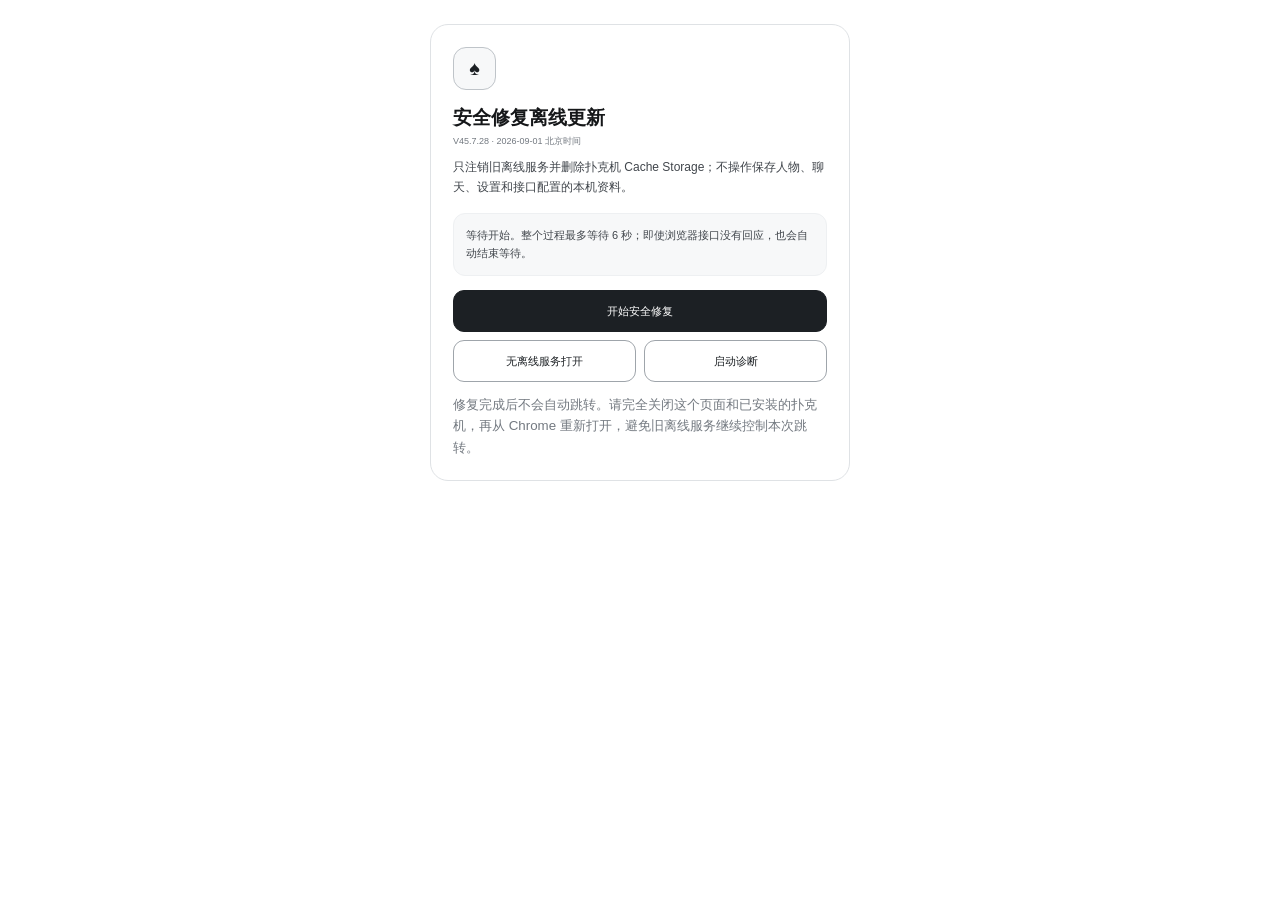
==== repair-sw.html @ fea41652 "Add files via upload" ====
<!doctype html>
<html lang="zh-CN">
<head>
<meta charset="utf-8">
<meta name="viewport" content="width=device-width,initial-scale=1,viewport-fit=cover">
<meta name="robots" content="noindex,nofollow">
<meta name="pokeji-build" content="V45.7.28-20260901-CST">
<title>扑克机 · V45 离线服务修复</title>
<style>
*{box-sizing:border-box}
html,body{margin:0;min-height:100%;background:#fff;color:#151719;font-family:-apple-system,BlinkMacSystemFont,"Segoe UI","PingFang SC",sans-serif}
body{display:grid;place-items:center;padding:24px}
.box{width:min(420px,100%);padding:22px;border:1px solid #dfe2e5;border-radius:18px;background:#fff;box-shadow:none}
.mark{width:43px;height:43px;border:1px solid #bfc4c9;border-radius:13px;background:#f7f8f9;color:#1c2024;display:grid;place-items:center;font-size:20px}
h1{margin:15px 0 4px;font-size:19px;color:#151719}.buildstamp{margin-bottom:9px;color:#737980;font-size:9px;letter-spacing:0}
p{margin:0;color:#41464c;font-size:12px;line-height:1.7}.status{margin-top:15px;padding:12px;border:1px solid #eef0f2;border-radius:12px;background:#f7f8f9;color:#41464c;font-size:11px;line-height:1.7;white-space:pre-wrap}.ok{color:#1c2024}.bad{color:#a33a32}
.actions{display:grid;grid-template-columns:1fr 1fr;gap:8px;margin-top:14px}.actions button,.actions a{min-height:42px;margin:0;padding:9px;border:1px solid #9fa5ab;border-radius:11px;background:#fff;color:#1c2024;display:grid;place-items:center;text-align:center;text-decoration:none;font:inherit;font-size:11px}.actions .primary{grid-column:1/-1;background:#1c2024;color:#fff;border-color:#1c2024}.actions [hidden]{display:none}.actions button:disabled{color:#92979c;background:#f1f2f3;border-color:#e1e3e5;opacity:1}small{display:block;margin-top:12px;color:#737980;line-height:1.6}
</style>
</head>
<body>
<main class="box">
 <div class="mark">♠</div><h1>安全修复离线更新</h1><div class="buildstamp" data-build="V45.7.28-20260901-CST">V45.7.28 · 2026-09-01 北京时间</div>
 <p>只注销旧离线服务并删除扑克机 Cache Storage；不操作保存人物、聊天、设置和接口配置的本机资料。</p>
 <div id="status" class="status">等待开始。整个过程最多等待 6 秒；即使浏览器接口没有回应，也会自动结束等待。</div>
 <div class="actions">
  <button id="startRepair" class="primary" onclick="repair()">开始安全修复</button>
  <a id="leaveRepair" href="/index.html?no-sw=1&amp;leave-repair=45.7.28">无离线服务打开</a>
  <a href="/startup-repair.html?v=45.7.28">启动诊断</a>
 </div>
 <small id="afterNote">修复完成后不会自动跳转。请完全关闭这个页面和已安装的扑克机，再从 Chrome 重新打开，避免旧离线服务继续控制本次跳转。</small>
</main>
<script>
const BUILD='45.7.28';
let running=false,finished=false,timeoutCount=0,errorCount=0,repairRun=0;
function limited(task,ms,fallback){
 return new Promise(resolve=>{let settled=false;const timer=setTimeout(()=>{if(settled)return;settled=true;timeoutCount++;resolve(fallback)},ms);Promise.resolve(task).then(value=>{if(settled)return;settled=true;clearTimeout(timer);resolve(value)}).catch(()=>{if(settled)return;settled=true;clearTimeout(timer);errorCount++;resolve(fallback)})});
}
function finishRepair(runId,detail){
 if(runId!==repairRun||finished)return;finished=true;running=false;
 const status=document.getElementById('status'),start=document.getElementById('startRepair'),leave=document.getElementById('leaveRepair'),note=document.getElementById('afterNote');
 status.className='status ok';status.textContent=detail;start.disabled=false;start.textContent='再次修复';leave.textContent='无离线服务打开';leave.href='/index.html?no-sw=1&repaired='+BUILD+'&t='+Date.now();note.textContent='最稳妥的方式仍是先完全关闭这个页面和已安装的扑克机，再重新打开。“无离线服务打开”可用于先确认主界面能否正常启动。';
}
async function repair(){
 if(running)return;running=true;finished=false;timeoutCount=0;errorCount=0;
 const runId=++repairRun;
 const status=document.getElementById('status'),start=document.getElementById('startRepair');start.disabled=true;start.textContent='修复中…';status.className='status';status.textContent='正在限时注销旧离线服务并清理缓存…';
 const hardStop=setTimeout(()=>finishRepair(runId,'安全等待已结束。部分浏览器接口没有及时回应，但页面不会继续卡住。\n\n请完全关闭本页和已安装的扑克机，再重新打开。'),6200);
 try{
  const sources=await Promise.all([
   'serviceWorker'in navigator?limited(navigator.serviceWorker.getRegistrations(),1800,[]):Promise.resolve([]),
   'caches'in window?limited(caches.keys(),1800,[]):Promise.resolve([])
  ]),registrations=Array.isArray(sources[0])?sources[0]:[],cacheNames=Array.isArray(sources[1])?sources[1]:[],pokejiCaches=cacheNames.filter(name=>String(name).startsWith('pokeji-'));
  const results=await Promise.all([
   Promise.all(registrations.map(registration=>limited(registration.unregister(),2200,false))),
   Promise.all(pokejiCaches.map(name=>limited(caches.delete(name),2200,false)))
  ]),unregistered=results[0].filter(Boolean).length,deleted=results[1].filter(Boolean).length;
  clearTimeout(hardStop);
  finishRepair(runId,`安全修复已结束\n已注销 ${unregistered}/${registrations.length} 个离线服务\n已清理 ${deleted}/${pokejiCaches.length} 个扑克机缓存\n超时 ${timeoutCount} 项 · 失败 ${errorCount} 项\n\n人物、聊天、设置和接口配置未被删除。`);
 }catch(error){clearTimeout(hardStop);errorCount++;finishRepair(runId,'安全修复已结束，但浏览器返回异常：'+String(error&&error.message||error)+'\n\n页面不会继续等待。')}
}
</script>
</body>
</html>
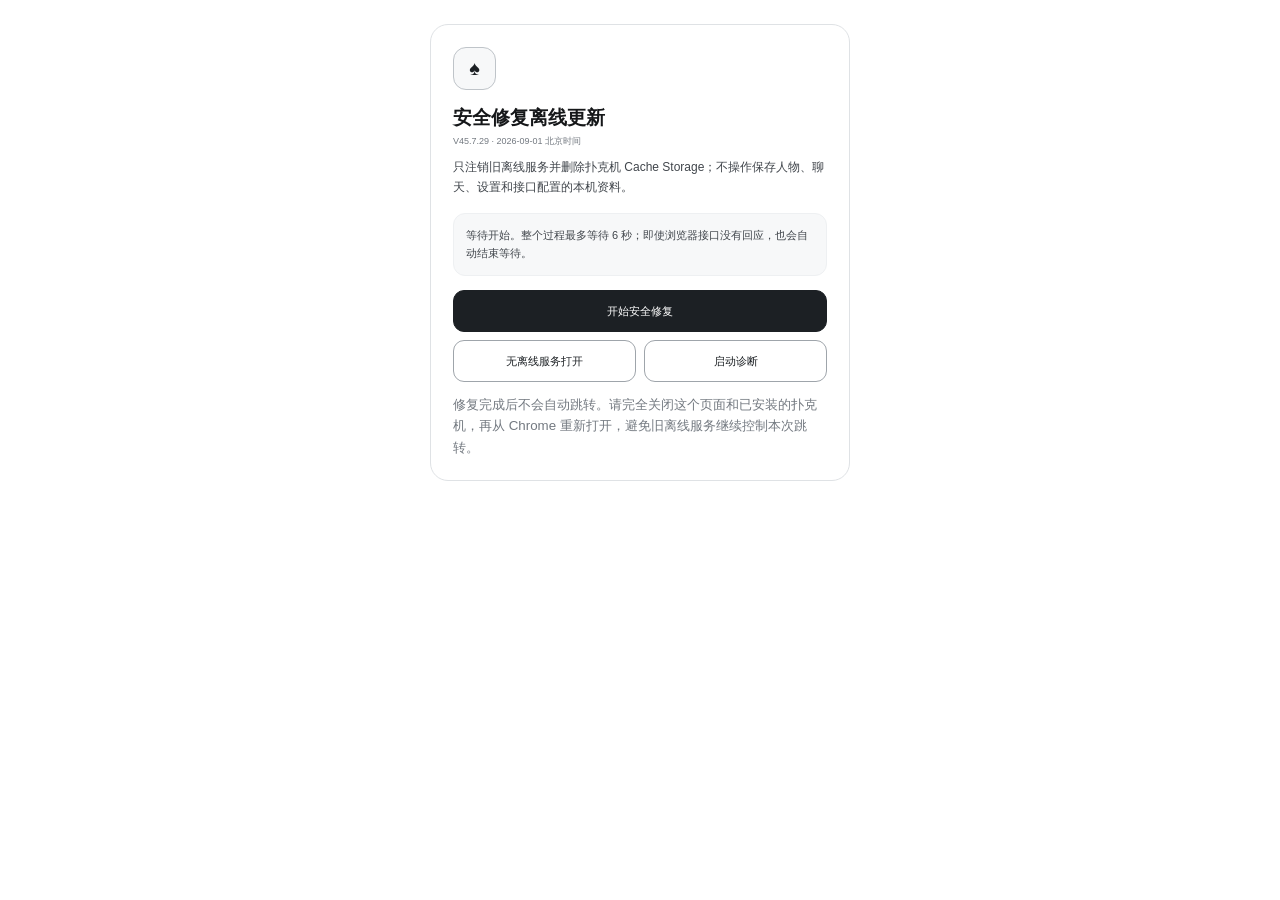
==== commit 64bff7cc: "Add files via upload" ====
--- a/repair-sw.html
+++ b/repair-sw.html
@@ -4,7 +4,7 @@
 <meta charset="utf-8">
 <meta name="viewport" content="width=device-width,initial-scale=1,viewport-fit=cover">
 <meta name="robots" content="noindex,nofollow">
-<meta name="pokeji-build" content="V45.7.28-20260901-CST">
+<meta name="pokeji-build" content="V45.7.29-20260901-CST">
 <title>扑克机 · V45 离线服务修复</title>
 <style>
 *{box-sizing:border-box}
@@ -19,18 +19,18 @@
 </head>
 <body>
 <main class="box">
- <div class="mark">♠</div><h1>安全修复离线更新</h1><div class="buildstamp" data-build="V45.7.28-20260901-CST">V45.7.28 · 2026-09-01 北京时间</div>
+ <div class="mark">♠</div><h1>安全修复离线更新</h1><div class="buildstamp" data-build="V45.7.29-20260901-CST">V45.7.29 · 2026-09-01 北京时间</div>
  <p>只注销旧离线服务并删除扑克机 Cache Storage；不操作保存人物、聊天、设置和接口配置的本机资料。</p>
  <div id="status" class="status">等待开始。整个过程最多等待 6 秒；即使浏览器接口没有回应，也会自动结束等待。</div>
  <div class="actions">
   <button id="startRepair" class="primary" onclick="repair()">开始安全修复</button>
-  <a id="leaveRepair" href="/index.html?no-sw=1&amp;leave-repair=45.7.28">无离线服务打开</a>
-  <a href="/startup-repair.html?v=45.7.28">启动诊断</a>
+  <a id="leaveRepair" href="/index.html?no-sw=1&amp;leave-repair=45.7.29">无离线服务打开</a>
+  <a href="/startup-repair.html?v=45.7.29">启动诊断</a>
  </div>
  <small id="afterNote">修复完成后不会自动跳转。请完全关闭这个页面和已安装的扑克机，再从 Chrome 重新打开，避免旧离线服务继续控制本次跳转。</small>
 </main>
 <script>
-const BUILD='45.7.28';
+const BUILD='45.7.29';
 let running=false,finished=false,timeoutCount=0,errorCount=0,repairRun=0;
 function limited(task,ms,fallback){
  return new Promise(resolve=>{let settled=false;const timer=setTimeout(()=>{if(settled)return;settled=true;timeoutCount++;resolve(fallback)},ms);Promise.resolve(task).then(value=>{if(settled)return;settled=true;clearTimeout(timer);resolve(value)}).catch(()=>{if(settled)return;settled=true;clearTimeout(timer);errorCount++;resolve(fallback)})});
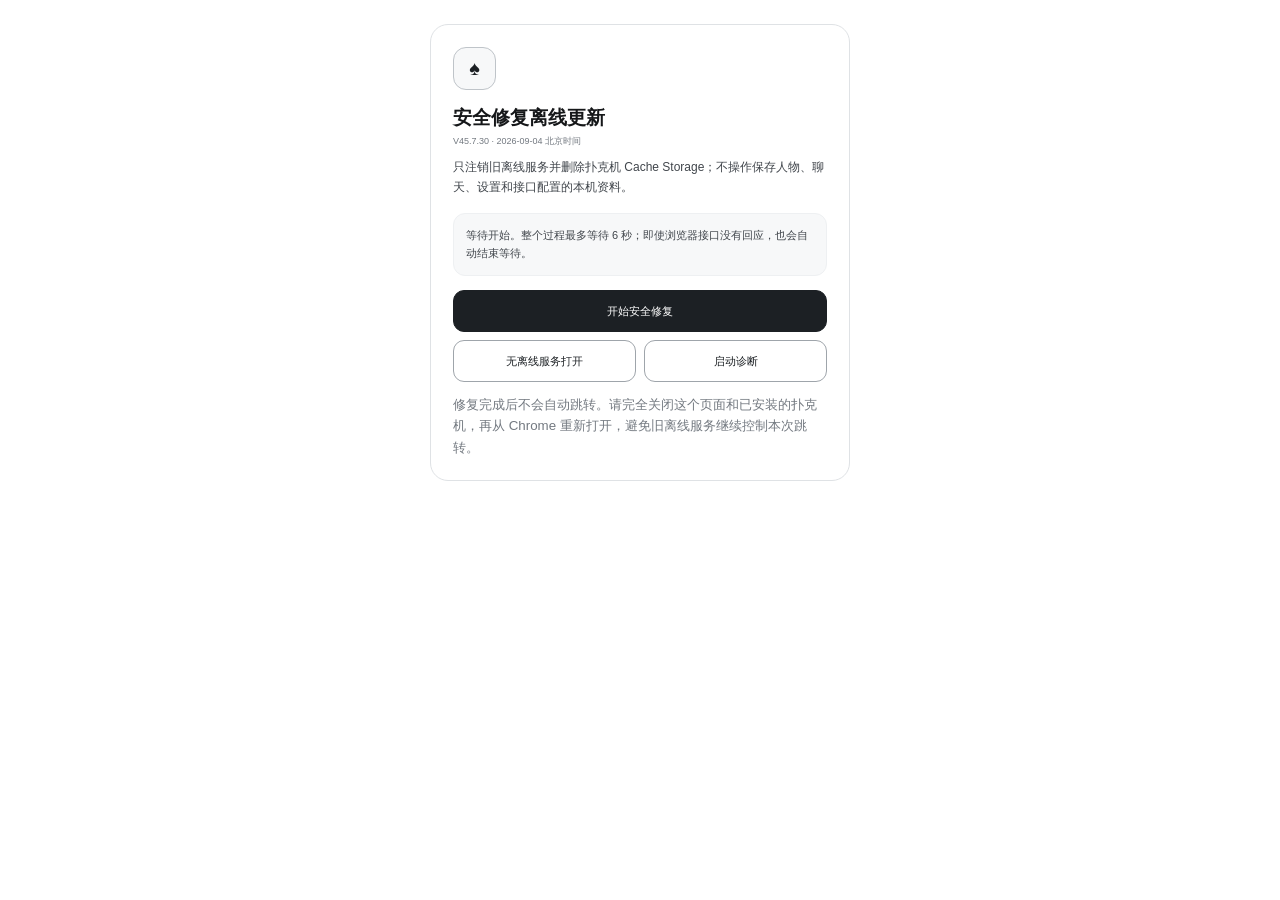
==== commit e270ae4b: "Add files via upload" ====
--- a/repair-sw.html
+++ b/repair-sw.html
@@ -4,7 +4,7 @@
 <meta charset="utf-8">
 <meta name="viewport" content="width=device-width,initial-scale=1,viewport-fit=cover">
 <meta name="robots" content="noindex,nofollow">
-<meta name="pokeji-build" content="V45.7.29-20260901-CST">
+<meta name="pokeji-build" content="V45.7.30-20260904-CST">
 <title>扑克机 · V45 离线服务修复</title>
 <style>
 *{box-sizing:border-box}
@@ -19,18 +19,18 @@
 </head>
 <body>
 <main class="box">
- <div class="mark">♠</div><h1>安全修复离线更新</h1><div class="buildstamp" data-build="V45.7.29-20260901-CST">V45.7.29 · 2026-09-01 北京时间</div>
+ <div class="mark">♠</div><h1>安全修复离线更新</h1><div class="buildstamp" data-build="V45.7.30-20260904-CST">V45.7.30 · 2026-09-04 北京时间</div>
  <p>只注销旧离线服务并删除扑克机 Cache Storage；不操作保存人物、聊天、设置和接口配置的本机资料。</p>
  <div id="status" class="status">等待开始。整个过程最多等待 6 秒；即使浏览器接口没有回应，也会自动结束等待。</div>
  <div class="actions">
   <button id="startRepair" class="primary" onclick="repair()">开始安全修复</button>
-  <a id="leaveRepair" href="/index.html?no-sw=1&amp;leave-repair=45.7.29">无离线服务打开</a>
-  <a href="/startup-repair.html?v=45.7.29">启动诊断</a>
+  <a id="leaveRepair" href="/index.html?no-sw=1&amp;leave-repair=45.7.30">无离线服务打开</a>
+  <a href="/startup-repair.html?v=45.7.30">启动诊断</a>
  </div>
  <small id="afterNote">修复完成后不会自动跳转。请完全关闭这个页面和已安装的扑克机，再从 Chrome 重新打开，避免旧离线服务继续控制本次跳转。</small>
 </main>
 <script>
-const BUILD='45.7.29';
+const BUILD='45.7.30';
 let running=false,finished=false,timeoutCount=0,errorCount=0,repairRun=0;
 function limited(task,ms,fallback){
  return new Promise(resolve=>{let settled=false;const timer=setTimeout(()=>{if(settled)return;settled=true;timeoutCount++;resolve(fallback)},ms);Promise.resolve(task).then(value=>{if(settled)return;settled=true;clearTimeout(timer);resolve(value)}).catch(()=>{if(settled)return;settled=true;clearTimeout(timer);errorCount++;resolve(fallback)})});
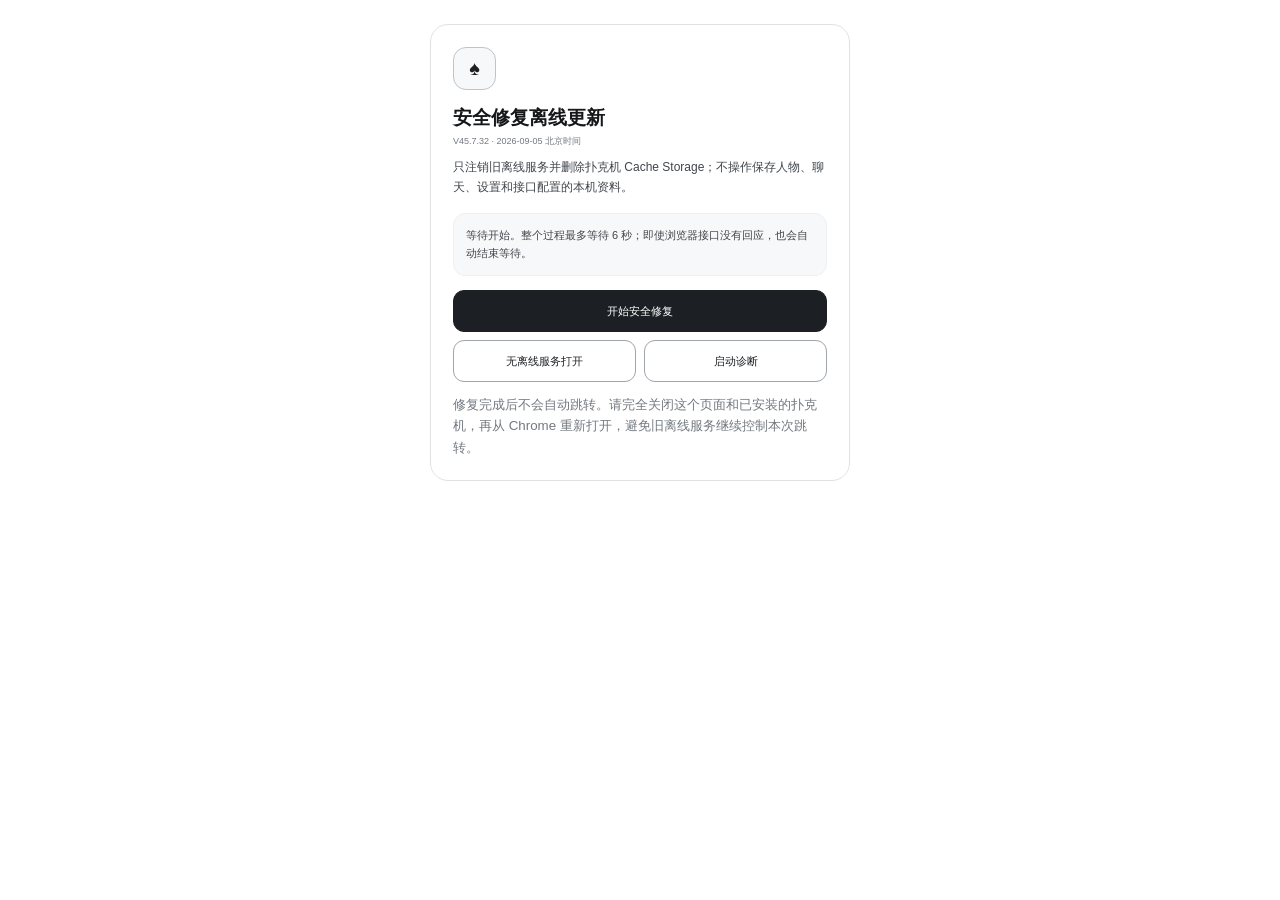
==== commit da8cae14: "Add files via upload" ====
--- a/repair-sw.html
+++ b/repair-sw.html
@@ -4,7 +4,7 @@
 <meta charset="utf-8">
 <meta name="viewport" content="width=device-width,initial-scale=1,viewport-fit=cover">
 <meta name="robots" content="noindex,nofollow">
-<meta name="pokeji-build" content="V45.7.30-20260904-CST">
+<meta name="pokeji-build" content="V45.7.32-20260905-CST">
 <title>扑克机 · V45 离线服务修复</title>
 <style>
 *{box-sizing:border-box}
@@ -19,18 +19,18 @@
 </head>
 <body>
 <main class="box">
- <div class="mark">♠</div><h1>安全修复离线更新</h1><div class="buildstamp" data-build="V45.7.30-20260904-CST">V45.7.30 · 2026-09-04 北京时间</div>
+ <div class="mark">♠</div><h1>安全修复离线更新</h1><div class="buildstamp" data-build="V45.7.32-20260905-CST">V45.7.32 · 2026-09-05 北京时间</div>
  <p>只注销旧离线服务并删除扑克机 Cache Storage；不操作保存人物、聊天、设置和接口配置的本机资料。</p>
  <div id="status" class="status">等待开始。整个过程最多等待 6 秒；即使浏览器接口没有回应，也会自动结束等待。</div>
  <div class="actions">
   <button id="startRepair" class="primary" onclick="repair()">开始安全修复</button>
-  <a id="leaveRepair" href="/index.html?no-sw=1&amp;leave-repair=45.7.30">无离线服务打开</a>
-  <a href="/startup-repair.html?v=45.7.30">启动诊断</a>
+  <a id="leaveRepair" href="/index.html?no-sw=1&amp;leave-repair=45.7.32">无离线服务打开</a>
+  <a href="/startup-repair.html?v=45.7.32">启动诊断</a>
  </div>
  <small id="afterNote">修复完成后不会自动跳转。请完全关闭这个页面和已安装的扑克机，再从 Chrome 重新打开，避免旧离线服务继续控制本次跳转。</small>
 </main>
 <script>
-const BUILD='45.7.30';
+const BUILD='45.7.32';
 let running=false,finished=false,timeoutCount=0,errorCount=0,repairRun=0;
 function limited(task,ms,fallback){
  return new Promise(resolve=>{let settled=false;const timer=setTimeout(()=>{if(settled)return;settled=true;timeoutCount++;resolve(fallback)},ms);Promise.resolve(task).then(value=>{if(settled)return;settled=true;clearTimeout(timer);resolve(value)}).catch(()=>{if(settled)return;settled=true;clearTimeout(timer);errorCount++;resolve(fallback)})});
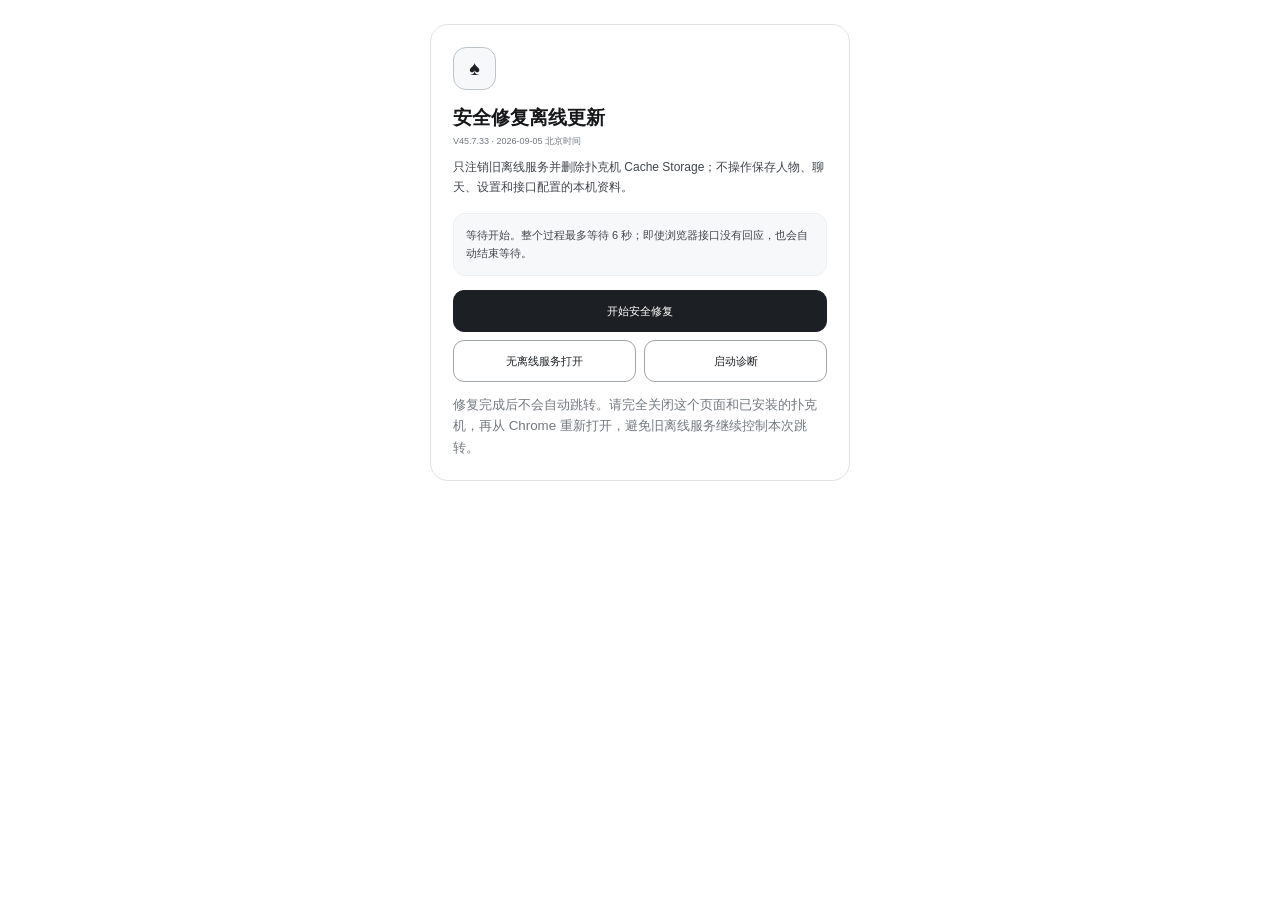
==== commit 532e8e94: "Add files via upload" ====
--- a/repair-sw.html
+++ b/repair-sw.html
@@ -4,7 +4,7 @@
 <meta charset="utf-8">
 <meta name="viewport" content="width=device-width,initial-scale=1,viewport-fit=cover">
 <meta name="robots" content="noindex,nofollow">
-<meta name="pokeji-build" content="V45.7.32-20260905-CST">
+<meta name="pokeji-build" content="V45.7.33-20260905-CST">
 <title>扑克机 · V45 离线服务修复</title>
 <style>
 *{box-sizing:border-box}
@@ -19,18 +19,18 @@
 </head>
 <body>
 <main class="box">
- <div class="mark">♠</div><h1>安全修复离线更新</h1><div class="buildstamp" data-build="V45.7.32-20260905-CST">V45.7.32 · 2026-09-05 北京时间</div>
+ <div class="mark">♠</div><h1>安全修复离线更新</h1><div class="buildstamp" data-build="V45.7.33-20260905-CST">V45.7.33 · 2026-09-05 北京时间</div>
  <p>只注销旧离线服务并删除扑克机 Cache Storage；不操作保存人物、聊天、设置和接口配置的本机资料。</p>
  <div id="status" class="status">等待开始。整个过程最多等待 6 秒；即使浏览器接口没有回应，也会自动结束等待。</div>
  <div class="actions">
   <button id="startRepair" class="primary" onclick="repair()">开始安全修复</button>
-  <a id="leaveRepair" href="/index.html?no-sw=1&amp;leave-repair=45.7.32">无离线服务打开</a>
-  <a href="/startup-repair.html?v=45.7.32">启动诊断</a>
+  <a id="leaveRepair" href="/index.html?no-sw=1&amp;leave-repair=45.7.33">无离线服务打开</a>
+  <a href="/startup-repair.html?v=45.7.33">启动诊断</a>
  </div>
  <small id="afterNote">修复完成后不会自动跳转。请完全关闭这个页面和已安装的扑克机，再从 Chrome 重新打开，避免旧离线服务继续控制本次跳转。</small>
 </main>
 <script>
-const BUILD='45.7.32';
+const BUILD='45.7.33';
 let running=false,finished=false,timeoutCount=0,errorCount=0,repairRun=0;
 function limited(task,ms,fallback){
  return new Promise(resolve=>{let settled=false;const timer=setTimeout(()=>{if(settled)return;settled=true;timeoutCount++;resolve(fallback)},ms);Promise.resolve(task).then(value=>{if(settled)return;settled=true;clearTimeout(timer);resolve(value)}).catch(()=>{if(settled)return;settled=true;clearTimeout(timer);errorCount++;resolve(fallback)})});
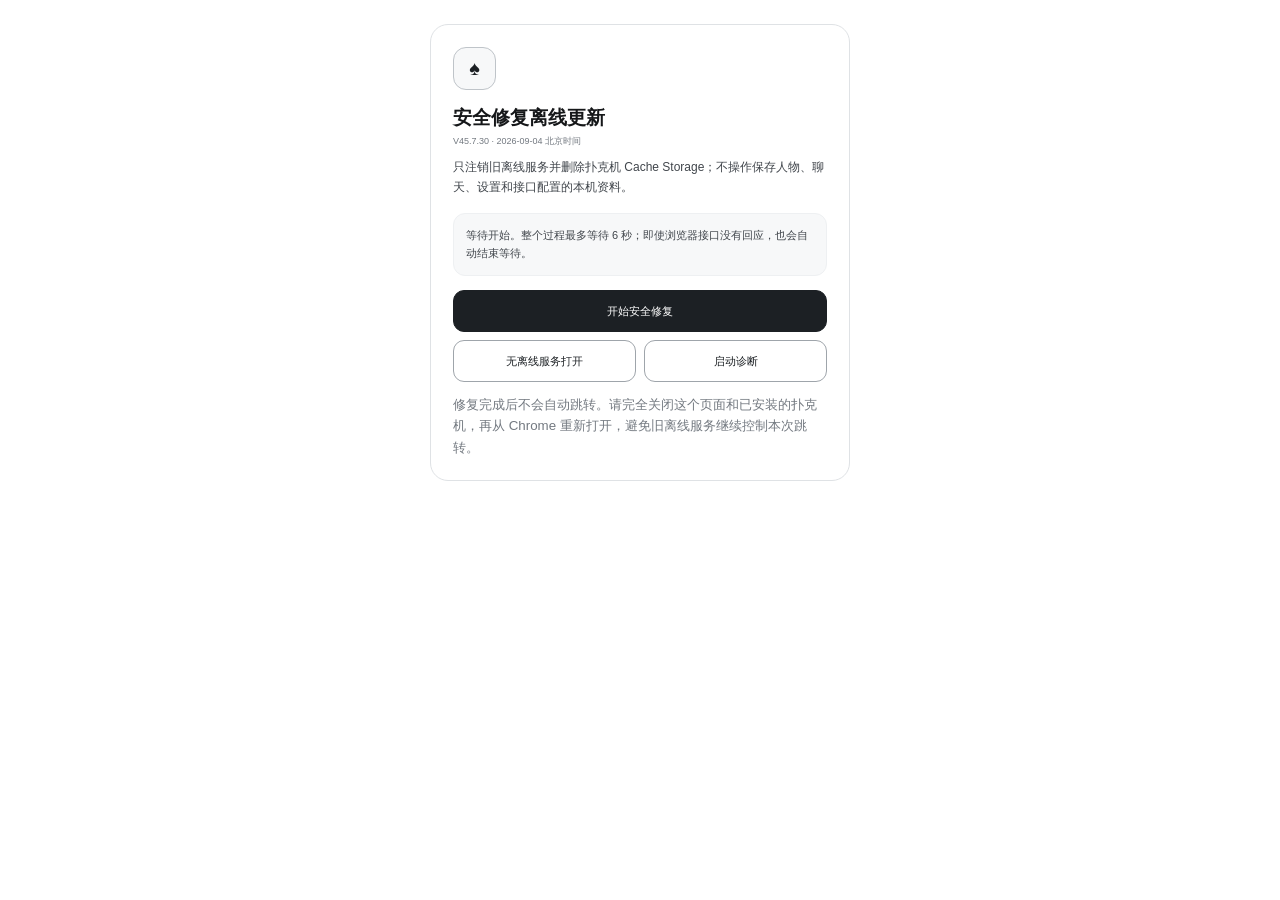
==== commit 803d001e: "Add files via upload" ====
--- a/repair-sw.html
+++ b/repair-sw.html
@@ -4,7 +4,7 @@
 <meta charset="utf-8">
 <meta name="viewport" content="width=device-width,initial-scale=1,viewport-fit=cover">
 <meta name="robots" content="noindex,nofollow">
-<meta name="pokeji-build" content="V45.7.33-20260905-CST">
+<meta name="pokeji-build" content="V45.7.30-20260904-CST">
 <title>扑克机 · V45 离线服务修复</title>
 <style>
 *{box-sizing:border-box}
@@ -19,18 +19,18 @@
 </head>
 <body>
 <main class="box">
- <div class="mark">♠</div><h1>安全修复离线更新</h1><div class="buildstamp" data-build="V45.7.33-20260905-CST">V45.7.33 · 2026-09-05 北京时间</div>
+ <div class="mark">♠</div><h1>安全修复离线更新</h1><div class="buildstamp" data-build="V45.7.30-20260904-CST">V45.7.30 · 2026-09-04 北京时间</div>
  <p>只注销旧离线服务并删除扑克机 Cache Storage；不操作保存人物、聊天、设置和接口配置的本机资料。</p>
  <div id="status" class="status">等待开始。整个过程最多等待 6 秒；即使浏览器接口没有回应，也会自动结束等待。</div>
  <div class="actions">
   <button id="startRepair" class="primary" onclick="repair()">开始安全修复</button>
-  <a id="leaveRepair" href="/index.html?no-sw=1&amp;leave-repair=45.7.33">无离线服务打开</a>
-  <a href="/startup-repair.html?v=45.7.33">启动诊断</a>
+  <a id="leaveRepair" href="/index.html?no-sw=1&amp;leave-repair=45.7.30">无离线服务打开</a>
+  <a href="/startup-repair.html?v=45.7.30">启动诊断</a>
  </div>
  <small id="afterNote">修复完成后不会自动跳转。请完全关闭这个页面和已安装的扑克机，再从 Chrome 重新打开，避免旧离线服务继续控制本次跳转。</small>
 </main>
 <script>
-const BUILD='45.7.33';
+const BUILD='45.7.30';
 let running=false,finished=false,timeoutCount=0,errorCount=0,repairRun=0;
 function limited(task,ms,fallback){
  return new Promise(resolve=>{let settled=false;const timer=setTimeout(()=>{if(settled)return;settled=true;timeoutCount++;resolve(fallback)},ms);Promise.resolve(task).then(value=>{if(settled)return;settled=true;clearTimeout(timer);resolve(value)}).catch(()=>{if(settled)return;settled=true;clearTimeout(timer);errorCount++;resolve(fallback)})});
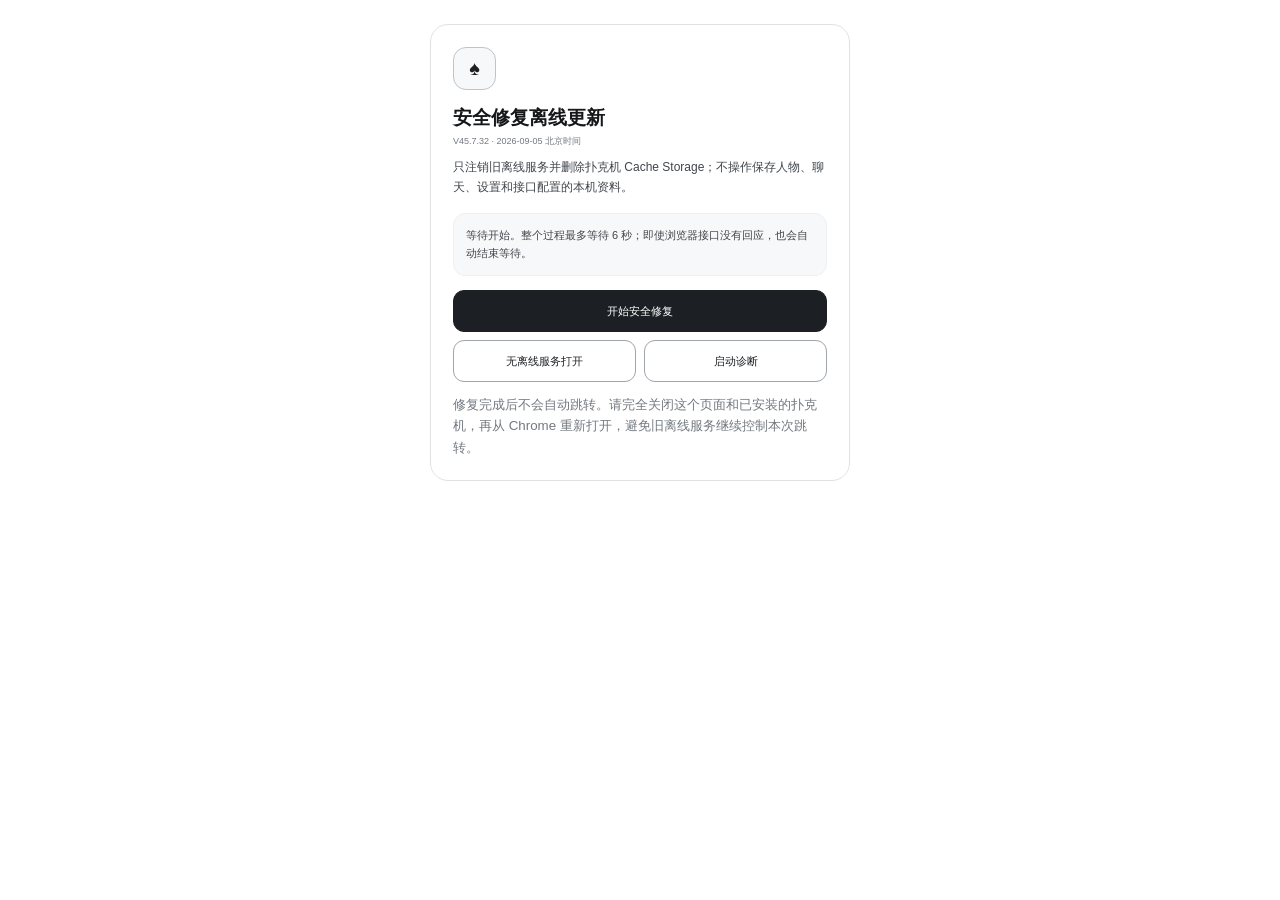
==== commit d30be598: "Add files via upload" ====
--- a/repair-sw.html
+++ b/repair-sw.html
@@ -4,7 +4,7 @@
 <meta charset="utf-8">
 <meta name="viewport" content="width=device-width,initial-scale=1,viewport-fit=cover">
 <meta name="robots" content="noindex,nofollow">
-<meta name="pokeji-build" content="V45.7.30-20260904-CST">
+<meta name="pokeji-build" content="V45.7.32-20260905-CST">
 <title>扑克机 · V45 离线服务修复</title>
 <style>
 *{box-sizing:border-box}
@@ -19,18 +19,18 @@
 </head>
 <body>
 <main class="box">
- <div class="mark">♠</div><h1>安全修复离线更新</h1><div class="buildstamp" data-build="V45.7.30-20260904-CST">V45.7.30 · 2026-09-04 北京时间</div>
+ <div class="mark">♠</div><h1>安全修复离线更新</h1><div class="buildstamp" data-build="V45.7.32-20260905-CST">V45.7.32 · 2026-09-05 北京时间</div>
  <p>只注销旧离线服务并删除扑克机 Cache Storage；不操作保存人物、聊天、设置和接口配置的本机资料。</p>
  <div id="status" class="status">等待开始。整个过程最多等待 6 秒；即使浏览器接口没有回应，也会自动结束等待。</div>
  <div class="actions">
   <button id="startRepair" class="primary" onclick="repair()">开始安全修复</button>
-  <a id="leaveRepair" href="/index.html?no-sw=1&amp;leave-repair=45.7.30">无离线服务打开</a>
-  <a href="/startup-repair.html?v=45.7.30">启动诊断</a>
+  <a id="leaveRepair" href="/index.html?no-sw=1&amp;leave-repair=45.7.32">无离线服务打开</a>
+  <a href="/startup-repair.html?v=45.7.32">启动诊断</a>
  </div>
  <small id="afterNote">修复完成后不会自动跳转。请完全关闭这个页面和已安装的扑克机，再从 Chrome 重新打开，避免旧离线服务继续控制本次跳转。</small>
 </main>
 <script>
-const BUILD='45.7.30';
+const BUILD='45.7.32';
 let running=false,finished=false,timeoutCount=0,errorCount=0,repairRun=0;
 function limited(task,ms,fallback){
  return new Promise(resolve=>{let settled=false;const timer=setTimeout(()=>{if(settled)return;settled=true;timeoutCount++;resolve(fallback)},ms);Promise.resolve(task).then(value=>{if(settled)return;settled=true;clearTimeout(timer);resolve(value)}).catch(()=>{if(settled)return;settled=true;clearTimeout(timer);errorCount++;resolve(fallback)})});
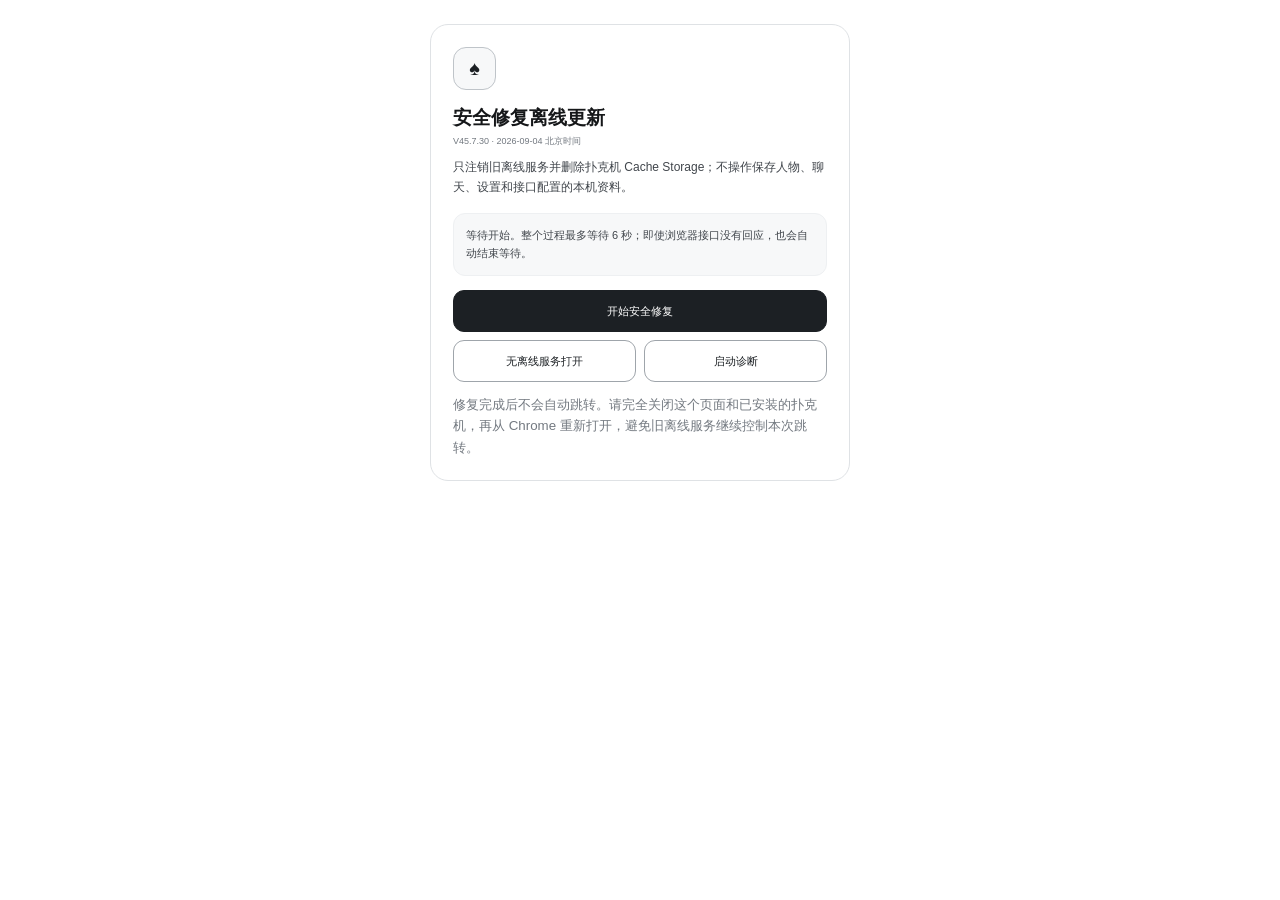
==== commit 86c86a5e: "Add files via upload" ====
--- a/repair-sw.html
+++ b/repair-sw.html
@@ -4,7 +4,7 @@
 <meta charset="utf-8">
 <meta name="viewport" content="width=device-width,initial-scale=1,viewport-fit=cover">
 <meta name="robots" content="noindex,nofollow">
-<meta name="pokeji-build" content="V45.7.32-20260905-CST">
+<meta name="pokeji-build" content="V45.7.30-20260904-CST">
 <title>扑克机 · V45 离线服务修复</title>
 <style>
 *{box-sizing:border-box}
@@ -19,18 +19,18 @@
 </head>
 <body>
 <main class="box">
- <div class="mark">♠</div><h1>安全修复离线更新</h1><div class="buildstamp" data-build="V45.7.32-20260905-CST">V45.7.32 · 2026-09-05 北京时间</div>
+ <div class="mark">♠</div><h1>安全修复离线更新</h1><div class="buildstamp" data-build="V45.7.30-20260904-CST">V45.7.30 · 2026-09-04 北京时间</div>
  <p>只注销旧离线服务并删除扑克机 Cache Storage；不操作保存人物、聊天、设置和接口配置的本机资料。</p>
  <div id="status" class="status">等待开始。整个过程最多等待 6 秒；即使浏览器接口没有回应，也会自动结束等待。</div>
  <div class="actions">
   <button id="startRepair" class="primary" onclick="repair()">开始安全修复</button>
-  <a id="leaveRepair" href="/index.html?no-sw=1&amp;leave-repair=45.7.32">无离线服务打开</a>
-  <a href="/startup-repair.html?v=45.7.32">启动诊断</a>
+  <a id="leaveRepair" href="/index.html?no-sw=1&amp;leave-repair=45.7.30">无离线服务打开</a>
+  <a href="/startup-repair.html?v=45.7.30">启动诊断</a>
  </div>
  <small id="afterNote">修复完成后不会自动跳转。请完全关闭这个页面和已安装的扑克机，再从 Chrome 重新打开，避免旧离线服务继续控制本次跳转。</small>
 </main>
 <script>
-const BUILD='45.7.32';
+const BUILD='45.7.30';
 let running=false,finished=false,timeoutCount=0,errorCount=0,repairRun=0;
 function limited(task,ms,fallback){
  return new Promise(resolve=>{let settled=false;const timer=setTimeout(()=>{if(settled)return;settled=true;timeoutCount++;resolve(fallback)},ms);Promise.resolve(task).then(value=>{if(settled)return;settled=true;clearTimeout(timer);resolve(value)}).catch(()=>{if(settled)return;settled=true;clearTimeout(timer);errorCount++;resolve(fallback)})});
